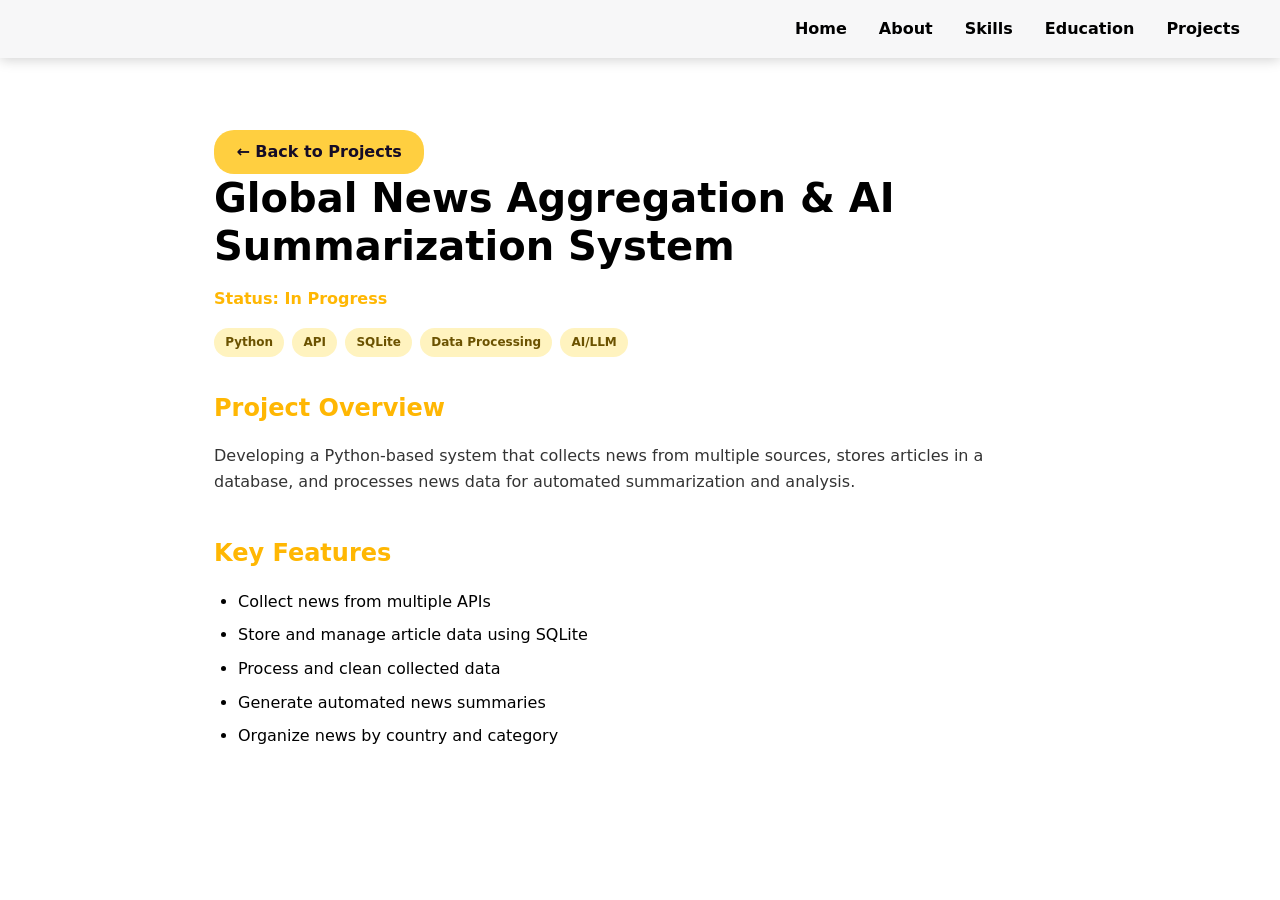
==== projects/project1.html @ da6eb221 "Initial commit: Portfolio website" ====
<!DOCTYPE html>
<html lang="en">
<head>
  <meta charset="UTF-8">
  <meta name="viewport" content="width=device-width, initial-scale=1.0">

  <link rel="stylesheet" href="../style.css">

  <title>Global News Aggregation & AI Summarization System | Nuttaporn Robkob</title>
</head>

<body>

  <header>
    <nav>
      <ul>
        <li><a href="../index.html#home">Home</a></li>
        <li><a href="../index.html#about">About</a></li>
        <li><a href="../index.html#skills">Skills</a></li>
        <li><a href="../index.html#education">Education</a></li>
        <li><a href="../index.html#project">Projects</a></li>
      </ul>
    </nav>
  </header>

  <main class="project-page">

    <a href="../index.html#project" class="btn-view">
      ← Back to Projects
    </a>

    <h1>Global News Aggregation & AI Summarization System</h1>

      <p class="project-status">Status: In Progress</p>

    <ul class="tech-tags">
        <li>Python</li>
        <li>API</li>
        <li>SQLite</li>
        <li>Data Processing</li>
        <li>AI/LLM</li>
    </ul>

    <section>
      <h2>Project Overview</h2>
      <p>
        Developing a Python-based system that collects news from multiple sources, stores articles in a database, and processes news data for automated summarization and analysis.
      </p>
    </section>

    <section>
      <h2>Key Features</h2>
      <ul>
          <li>Collect news from multiple APIs</li>
          <li>Store and manage article data using SQLite</li>
          <li>Process and clean collected data</li>
          <li>Generate automated news summaries</li>
          <li>Organize news by country and category</li>
      </ul>
    </section>

  </main>

</body>
</html>
---- style.css ----
/* ==========================================================
   1. RESET
   ========================================================== */
* {
  box-sizing: border-box;
  margin: 0;
  padding: 0;
}

body {
  font-family: 'Segoe UI', system-ui, sans-serif;
  background-color: #ffffff;
  color: #000000;
  line-height: 1.6;
}


/* ==========================================================
   2. HEADER + NAVBAR
   ========================================================== */
header {
  position: sticky;
  top: 0;
  background-color: #f7f7f8;
  padding: 1rem 2.5rem;
  z-index: 100;
  box-shadow: 0 2px 12px rgba(0, 0, 0, 0.18);
}

nav ul {
  list-style: none;
  display: flex;
  gap: 2rem;
  justify-content: flex-end;
}

nav a {
  color: #000000;
  text-decoration: none;
  font-weight: 600;
  padding: 0.25rem 0;
  transition: color 0.2s ease;
}

nav a.active {
  color: #ffb703;
}

nav a:hover {
  color: #ffcf40;
}


/* ==========================================================
   3. HERO
   ========================================================== */
.hero {
  display: flex;
  align-items: center;
  justify-content: space-between;
  gap: 2.5rem;
  min-height: 80vh;
  padding: 3rem 2.5rem;
  flex-wrap: wrap;
}

.hero-text {
  flex: 1 1 400px;
}

.hero-text h1 {
  font-size: 3rem;
  line-height: 1.2;
  margin-bottom: 1rem;
}

.hero-text .highlight {
  color: #ffcf40;
}

.hero-tagline {
  font-size: 1.25rem;
  margin-bottom: 1.5rem;
  color: #555555;
}

#typing-text {
  border-right: 2px solid #000000;
  padding-right: 4px;
}

.btn-primary {
  display: inline-block;
  background-color: #ffcf40;
  color: #150c26;
  padding: 0.9rem 2rem;
  border-radius: 2rem;
  text-decoration: none;
  font-weight: 700;
  margin-bottom: 1.5rem;
  transition: transform 0.15s ease, box-shadow 0.15s ease;
}

.btn-primary:hover {
  transform: translateY(-2px);
  box-shadow: 0 6px 16px rgba(255, 207, 64, 0.35);
}

.btn-primary:focus {
  outline: 2px solid #000000;
  outline-offset: 3px;
}

.social-icons {
  display: flex;
  gap: 0.75rem;
}

.social-icons a {
  width: 2.5rem;
  height: 2.5rem;
  background-color: rgba(0, 8, 255, 0.464);
  border-radius: 50%;
  display: flex;
  align-items: center;
  justify-content: center;
  color: #010002;
  text-decoration: none;
  transition: background-color 0.2s ease, transform 0.2s ease;
}

.social-icons a:hover {
  background-color: #ffcf40;
  color: #150c26;
  transform: translateY(-2px);
}

.hero-image {
  flex: 1 1 300px;
  display: flex;
  justify-content: center;
}

.avatar {
  width: 320px;
  height: 320px;
  border-radius: 50%;
  object-fit: cover;
  background-color: #ffcf40;
}


/* ==========================================================
   4. ABOUT
   ========================================================== */
.about-content {
  display: flex;
  flex-direction: row-reverse;
  align-items: center;
  justify-content: space-between;
  gap: 3rem;
}

.about-text {
  text-align: left;
  flex: 1;
}

.about-image {
  flex: 0 0 auto;
}

.Profile {
  width: 450px;
  height: 450px;
  border-radius: 5%;
  object-fit: cover;
}

#about p:first-of-type {
  font-size: 1.25rem;
  font-weight: 700;
  color: #000000;
}


/* ==========================================================
   5. MAIN + SECTION
   ========================================================== */
main {
  max-width: 1100px;
  margin: 0 auto;
  padding: 3rem 1.25rem;
}

section {
  margin-bottom: 5rem;
}

section h2 {
  font-size: 2rem;
  margin-bottom: 2rem;
  text-align: center;
}

section p {
  margin-bottom: 0.75rem;
  color: #000000;
}


/* ==========================================================
   6. SKILLS
   ========================================================== */
.skill-group {
  margin-bottom: 2.5rem;
}

.skill-group h3 {
  font-size: 1.3rem;
  margin-bottom: 1rem;
  color: #ffb703;
  text-align: left;
}

.skill-group ul {
  list-style: none;
  display: grid;
  grid-template-columns: repeat(auto-fit, minmax(180px, 1fr));
  gap: 1rem;
}

.skill-group li {
  background-color: #f7f7f8;
  border: 1px solid #e5e5e5;
  border-radius: 12px;
  padding: 1rem;
  text-align: center;
  font-weight: 600;
  color: #222222;
  transition:
    transform 0.25s ease,
    box-shadow 0.25s ease,
    border-color 0.25s ease;
}

.skill-group li:hover {
  transform: translateY(-5px);
  border-color: #ffcf40;
  box-shadow: 0 8px 20px rgba(0, 0, 0, 0.12);
}


/* ==========================================================
   7. EDUCATION
   ========================================================== */
#education {
  display: block;
}

#education .edu-content {
  display: flex;
  flex-direction: row-reverse;
  align-items: center;
  justify-content: space-between;
  gap: 2rem;
}

#education .edu-text {
  flex: 1 1 350px;
}

#education h3 {
  font-size: 1.25rem;
  margin-bottom: 0.5rem;
  color: #ffcf40;
}

#education img {
  width: 380px;
  height: 300px;
  border-radius: 0.75rem;
  object-fit: cover;
}

/* ==========================================================
   8. PROJECTS
   ========================================================== */
#project {
  display: grid;
  grid-template-columns: repeat(2, 1fr);
  gap: 2rem;
}

#project > h2 {
  grid-column: 1 / -1;
}

.project-card {
  position: relative;
  background-color: #bef1e8;
  border: 1px solid #e5e5e5;
  border-radius: 16px;
  padding: 1.25rem;
  box-shadow: 0 4px 15px rgba(0, 0, 0, 0.08);
  transition:
    transform 0.25s ease,
    box-shadow 0.25s ease,
    border-color 0.25s ease;
}

.project-card img {
    width: 100%;
    height: 200px;
    object-fit: cover;
    display: block;
    border-radius: 10px;
}

.project-card:hover {
  transform: translateY(-8px);
  border-color: #ffcf40;
  box-shadow: 0 12px 30px rgba(0, 0, 0, 0.15);
}

.project-thumb-placeholder {
  height: 200px;
  background-color: #f5f5f5;
  border-radius: 12px;
  display: flex;
  align-items: center;
  justify-content: center;
  color: #888888;
  font-size: 0.9rem;
  overflow: hidden;
}

.project-card h3 {
  font-size: 1.15rem;
  margin: 1rem 0 0.6rem;
  color: #111111;
}

.project-summary {
  font-size: 0.9rem;
  color: #666666;
  line-height: 1.6;
  margin-bottom: 1rem;
}

.tech-tags {
  list-style: none;
  display: flex;
  flex-wrap: wrap;
  gap: 0.5rem;
  margin: 0.75rem 0 1rem;
}

.tech-tags li {
  background-color: #fff3bf;
  color: #6b5200;
  padding: 0.3rem 0.7rem;
  border-radius: 20px;
  font-size: 0.75rem;
  font-weight: 600;
}

.project-actions {
  margin-top: 1rem;
}

.btn-view {
  display: inline-block;
  background-color: #ffcf40;
  color: #150c26;
  border: none;
  padding: 0.6rem 1.4rem;
  border-radius: 20px;
  font-weight: 700;
  cursor: pointer;
  text-decoration: none;
  transition:
    transform 0.2s ease,
    background-color 0.2s ease,
    box-shadow 0.2s ease;
}

.btn-view:hover {
  background-color: #ffb703;
  transform: translateY(-2px);
  box-shadow: 0 5px 12px rgba(0, 0, 0, 0.12);
}


/* ==========================================================
   9. PROJECT DETAIL PAGES
   ใช้ร่วมกันกับ project1.html - project6.html
   ========================================================== */
.project-page {
  max-width: 900px;
  margin: 0 auto;
  padding: 4rem 1.5rem;
}

.project-page h1 {
  font-size: 2.5rem;
  line-height: 1.2;
  margin-bottom: 1rem;
}

.project-page .project-status {
  color: #ffb703;
  font-weight: 700;
  margin-bottom: 1rem;
}

.project-page .tech-tags {
  margin-bottom: 2rem;
}

.project-page section {
  margin-bottom: 2.5rem;
}

.project-page section h2 {
  text-align: left;
  color: #ffb703;
  margin-bottom: 1rem;
  font-size: 1.5rem;
}

.project-page section p {
  color: #333333;
}

.project-page ul:not(.tech-tags) {
  padding-left: 1.5rem;
}

.project-page ul:not(.tech-tags) li {
  margin-bottom: 0.5rem;
}

.project-page .btn-view {
  margin-top: 0.5rem;
}


/* ==========================================================
   10. RESPONSIVE
   ========================================================== */
@media (max-width: 768px) {

  header {
    padding: 1rem;
  }

  nav ul {
    gap: 1rem;
    justify-content: center;
    flex-wrap: wrap;
  }

  .hero {
    padding: 2rem 1.25rem;
    text-align: center;
  }

  .hero-text h1 {
    font-size: 2.3rem;
  }

  .social-icons {
    justify-content: center;
  }

  .avatar {
    width: 250px;
    height: 250px;
  }

  .about-content {
    flex-direction: column;
    text-align: center;
  }

  .Profile {
    width: 250px;
    height: 250px;
  }

  #education {
    text-align: center;
    justify-content: center;
  }

  #education img {
    width: min(100%, 380px);
    height: auto;
  }

  #project {
    grid-template-columns: 1fr;
  }

  #project > h2 {
    grid-column: auto;
  }

  .project-page h1 {
    font-size: 2rem;
  }
}
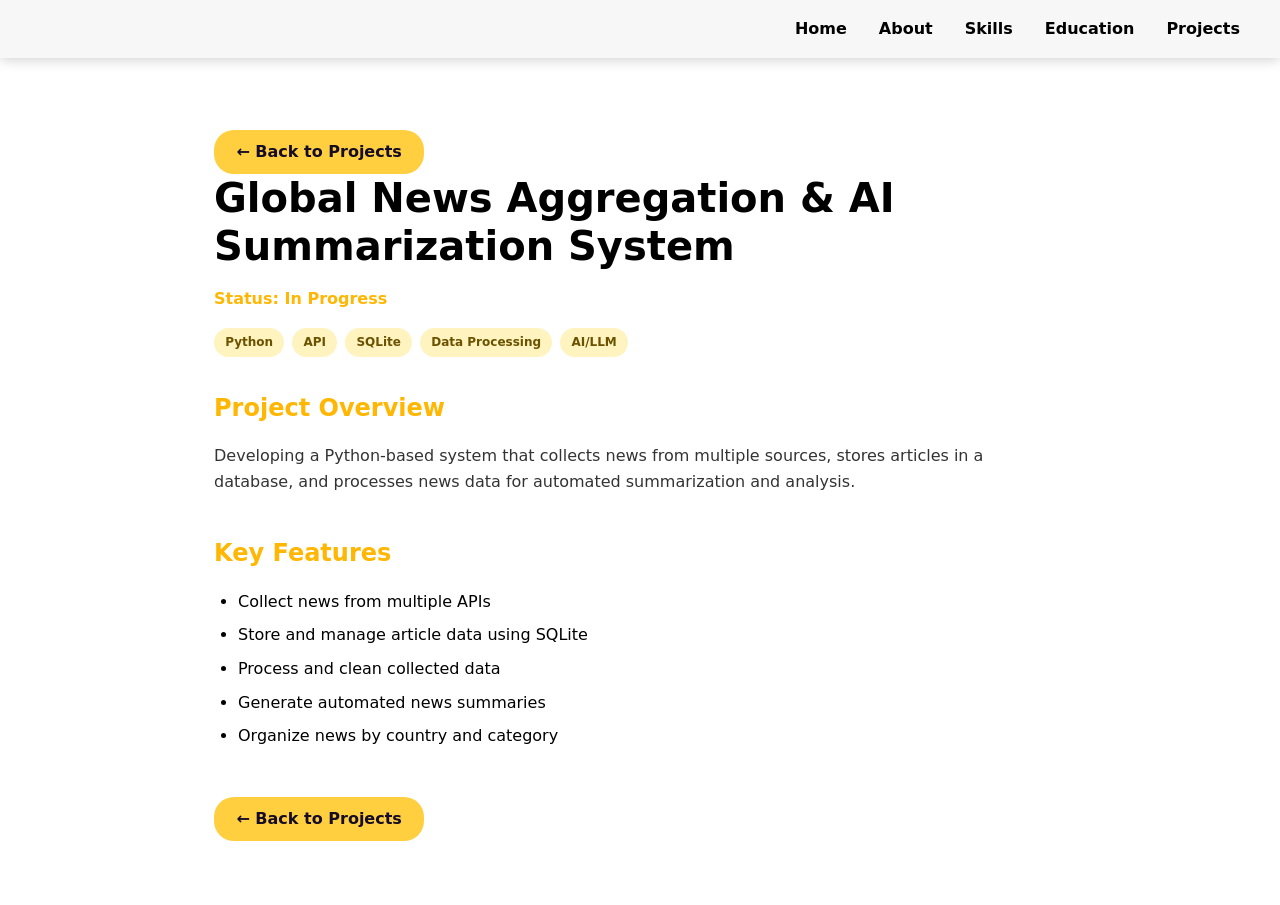
==== commit 1906537d: "updates Project & style" ====
--- a/projects/project1.html
+++ b/projects/project1.html
@@ -59,6 +59,10 @@
       </ul>
     </section>
 
+    <a href="../index.html#project" class="btn-view">
+      ← Back to Projects
+    </a>
+
   </main>
 
 </body>
--- a/style.css
+++ b/style.css
@@ -162,7 +162,6 @@
 }
 
 .about-text {
-  text-align: left;
   flex: 1;
 }
 
@@ -255,15 +254,10 @@
    7. EDUCATION
    ========================================================== */
 #education {
-  display: block;
-}
-
-#education .edu-content {
-  display: flex;
-  flex-direction: row-reverse;
+  display: flex;
   align-items: center;
-  justify-content: space-between;
   gap: 2rem;
+  flex-wrap: wrap;
 }
 
 #education .edu-text {
@@ -277,11 +271,10 @@
 }
 
 #education img {
-  width: 380px;
-  height: 300px;
   border-radius: 0.75rem;
-  object-fit: cover;
-}
+  flex: 0 1 380px;
+}
+
 
 /* ==========================================================
    8. PROJECTS
@@ -298,7 +291,7 @@
 
 .project-card {
   position: relative;
-  background-color: #bef1e8;
+  background-color: #ffffff;
   border: 1px solid #e5e5e5;
   border-radius: 16px;
   padding: 1.25rem;
@@ -307,14 +300,6 @@
     transform 0.25s ease,
     box-shadow 0.25s ease,
     border-color 0.25s ease;
-}
-
-.project-card img {
-    width: 100%;
-    height: 200px;
-    object-fit: cover;
-    display: block;
-    border-radius: 10px;
 }
 
 .project-card:hover {
@@ -511,3 +496,29 @@
     font-size: 2rem;
   }
 }
+
+/* ===== Case Study Pages ===== */
+.case-study { max-width: 1100px; margin: 0 auto; padding: 7rem 1.5rem 4rem; }
+.case-hero { background: linear-gradient(135deg, rgba(255,207,64,.18), rgba(255,255,255,.9)); border: 1px solid rgba(0,0,0,.08); border-radius: 24px; padding: 2.5rem; box-shadow: 0 18px 45px rgba(0,0,0,.08); }
+.case-eyebrow { color:#8a6b00; font-weight:700; letter-spacing:.12em; text-transform:uppercase; font-size:.8rem; }
+.case-hero h1 { font-size:clamp(2rem,5vw,3.6rem); line-height:1.08; margin:.6rem 0 1rem; }
+.case-lead { max-width:850px; font-size:1.08rem; line-height:1.8; color:#444; }
+.case-tags { display:flex; flex-wrap:wrap; gap:.6rem; list-style:none; padding:0; margin:1.5rem 0 0; }
+.case-tags li { padding:.45rem .75rem; border-radius:999px; background:#111; color:#fff; font-size:.82rem; }
+.case-section { margin-top:2rem; background:rgba(255,255,255,.88); border:1px solid rgba(0,0,0,.08); border-radius:20px; padding:2rem; box-shadow:0 10px 30px rgba(0,0,0,.05); }
+.case-section h2 { margin-top:0; font-size:1.55rem; }
+.case-section p, .case-section li { line-height:1.8; color:#444; }
+.case-grid { display:grid; grid-template-columns:repeat(2,minmax(0,1fr)); gap:1rem; }
+.case-card { padding:1.2rem; border:1px solid rgba(0,0,0,.08); border-radius:16px; background:#fafafa; }
+.case-card strong { display:block; margin-bottom:.35rem; }
+.architecture { display:grid; grid-template-columns:repeat(3,1fr); gap:.8rem; align-items:stretch; }
+.arch-node { border:1px solid rgba(0,0,0,.1); border-radius:16px; padding:1.1rem; text-align:center; background:#fff; }
+.arch-node b { display:block; margin-bottom:.35rem; }
+.case-cta { display:flex; flex-wrap:wrap; gap:.8rem; margin-top:1.5rem; }
+.case-back { display:inline-block; margin-top:1.5rem; color:#111; font-weight:700; text-decoration:none; }
+.case-back:hover { text-decoration:underline; }
+@media (max-width:768px) {
+  .case-study { padding:6rem 1rem 3rem; }
+  .case-hero, .case-section { padding:1.35rem; border-radius:18px; }
+  .case-grid, .architecture { grid-template-columns:1fr; }
+}
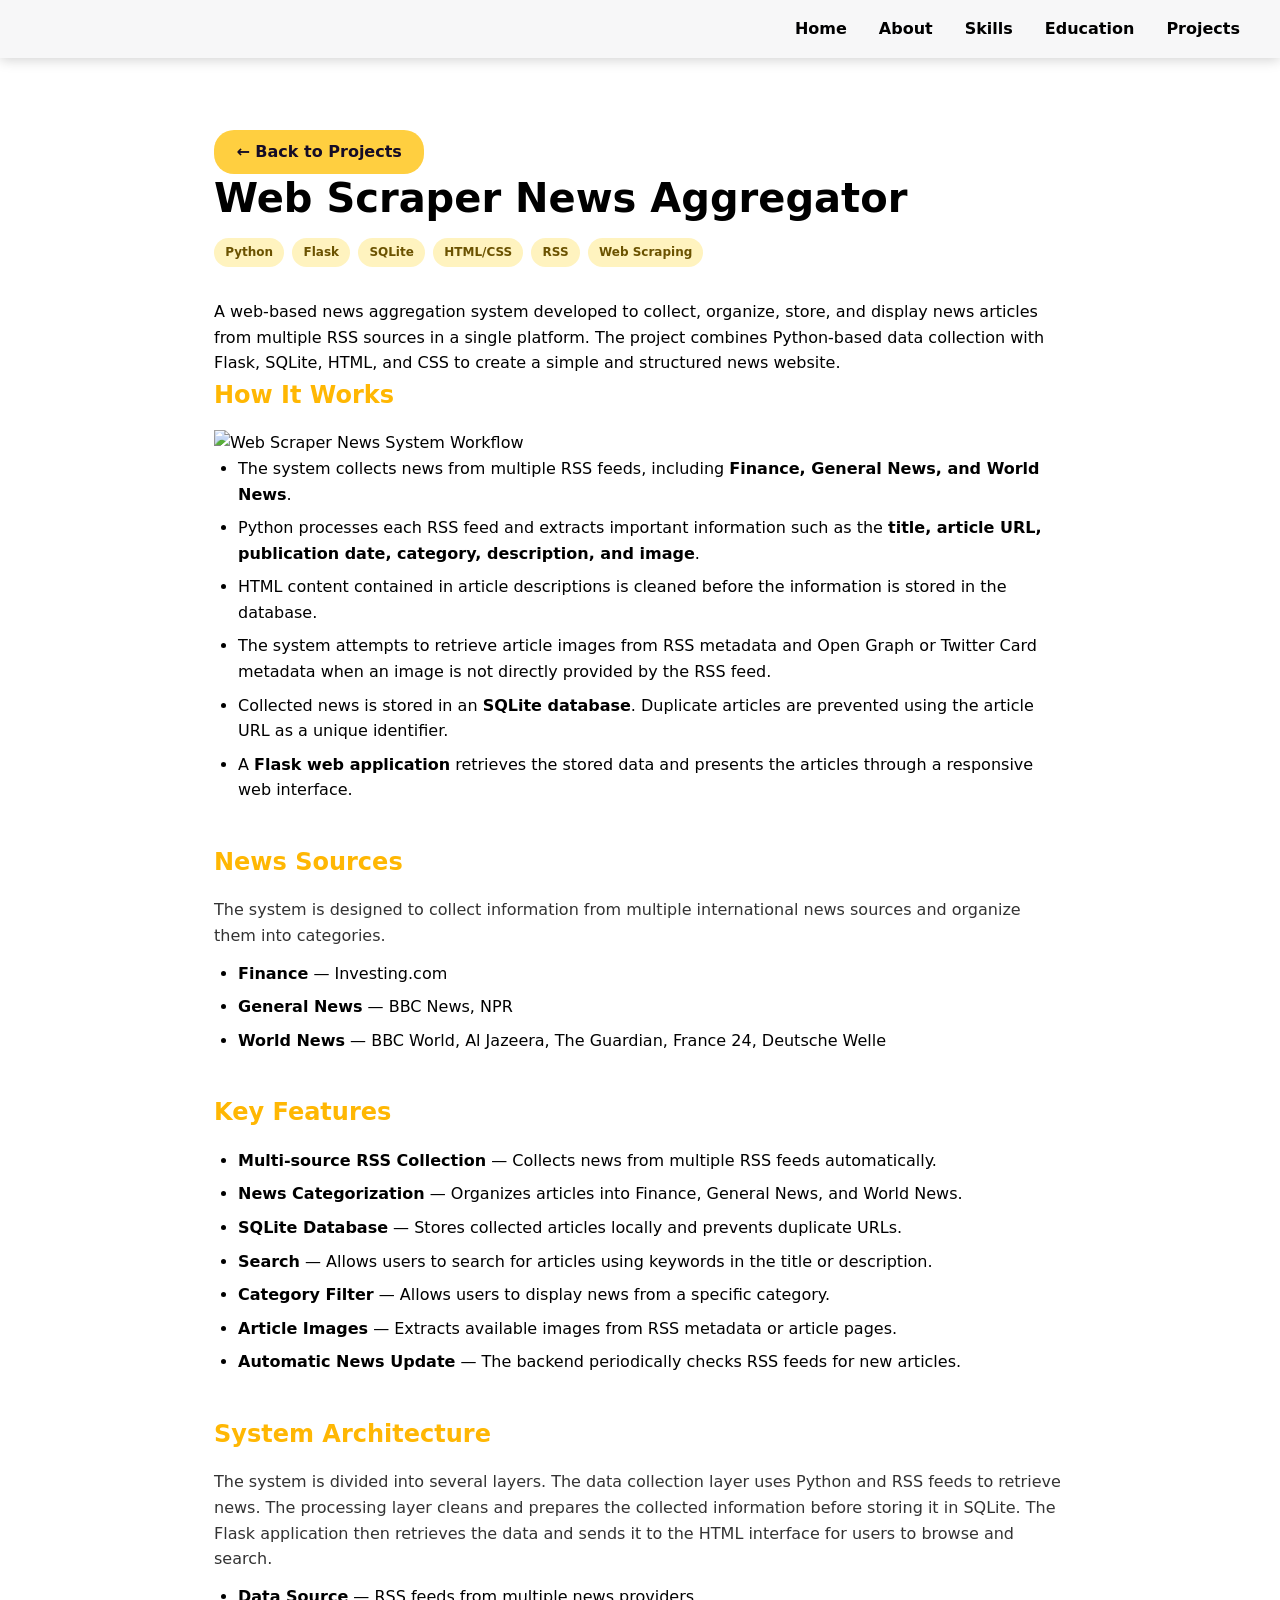
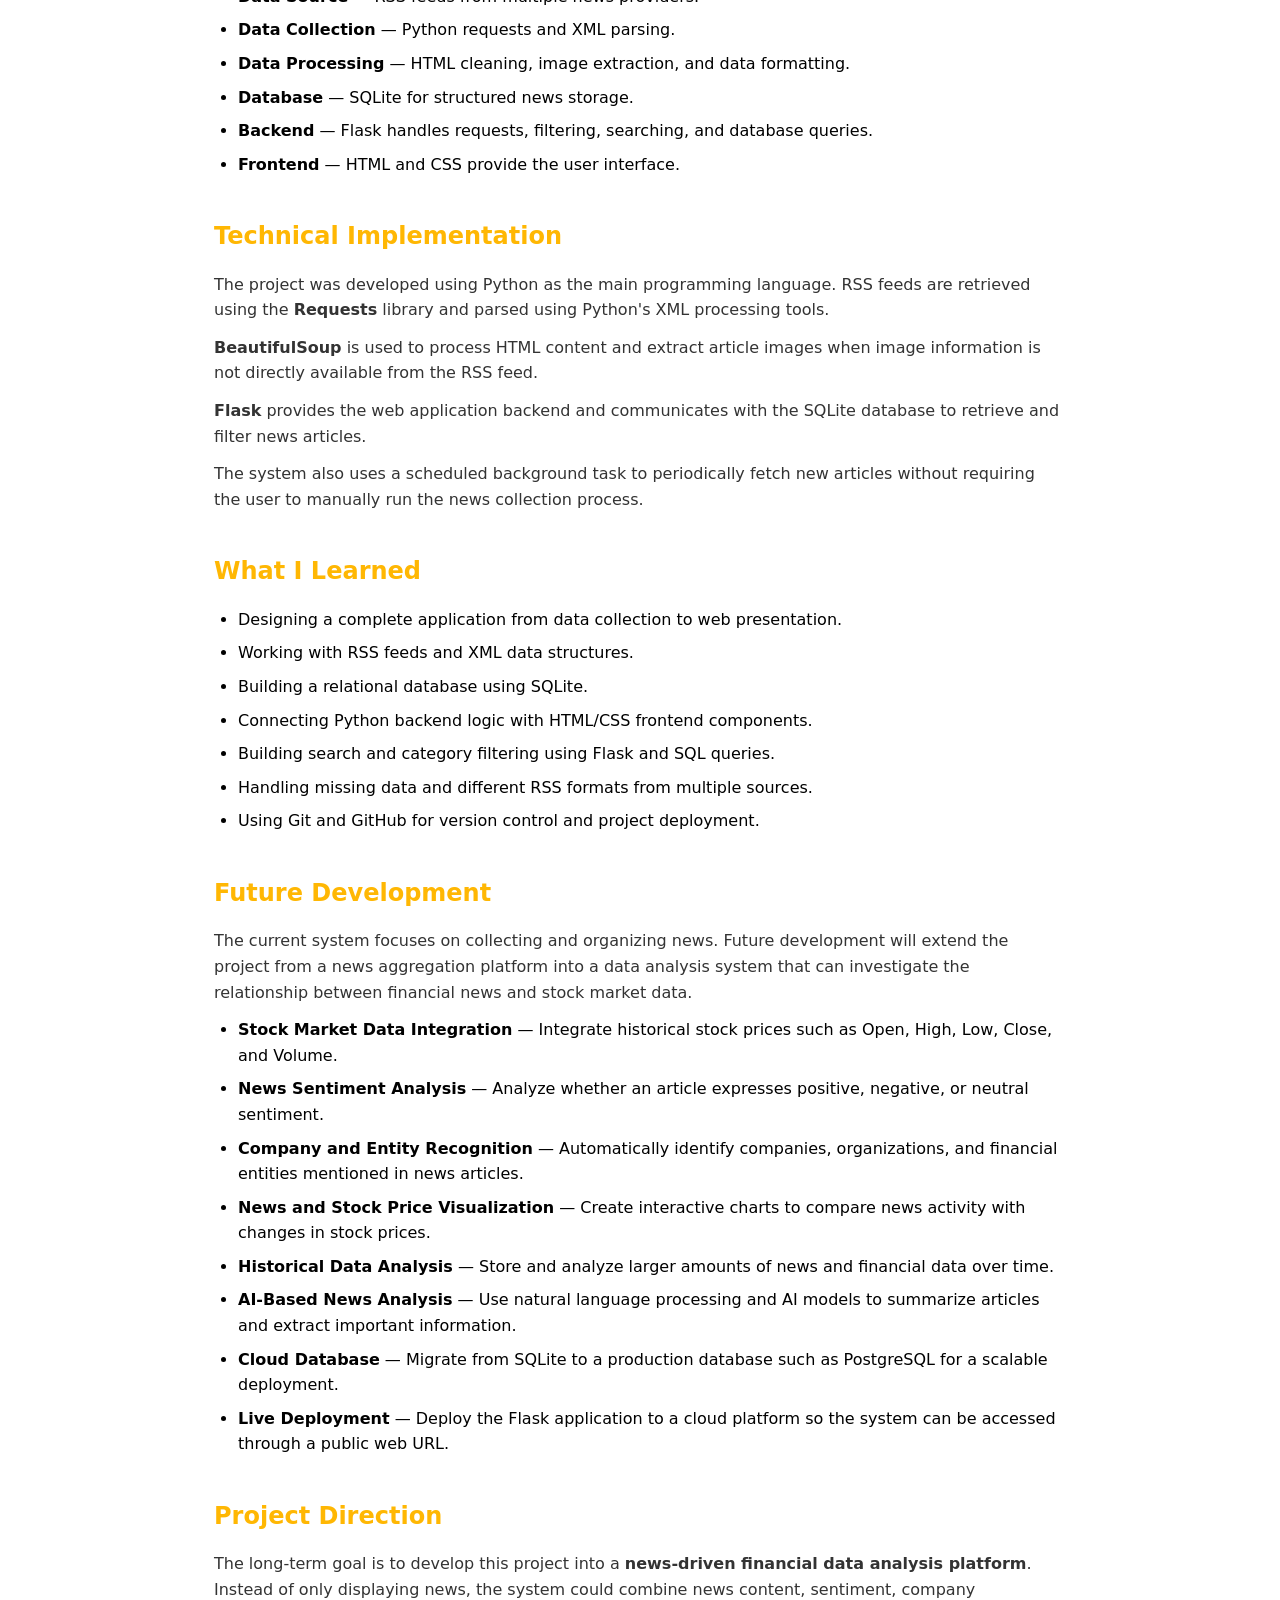
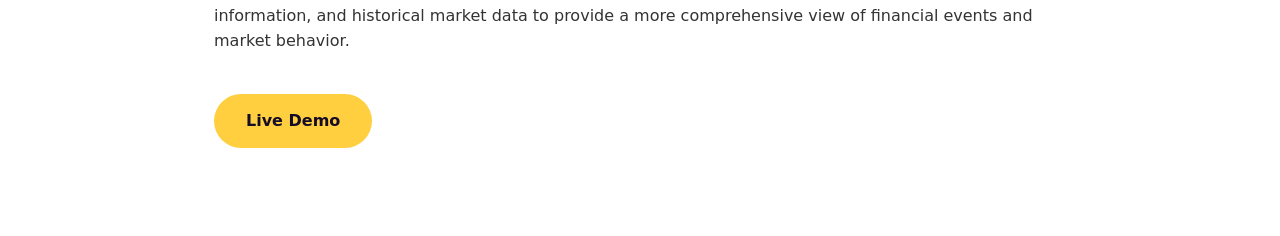
==== commit d4853dde: "Update portfolio projects and assets" ====
--- a/projects/project1.html
+++ b/projects/project1.html
@@ -1,12 +1,13 @@
 <!DOCTYPE html>
 <html lang="en">
+
 <head>
   <meta charset="UTF-8">
   <meta name="viewport" content="width=device-width, initial-scale=1.0">
 
   <link rel="stylesheet" href="../style.css">
 
-  <title>Global News Aggregation & AI Summarization System | Nuttaporn Robkob</title>
+  <title>Web Scraper News Aggregator | Nuttaporn Robkob</title>
 </head>
 
 <body>
@@ -23,47 +24,277 @@
     </nav>
   </header>
 
+
   <main class="project-page">
 
     <a href="../index.html#project" class="btn-view">
       ← Back to Projects
     </a>
 
-    <h1>Global News Aggregation & AI Summarization System</h1>
-
-      <p class="project-status">Status: In Progress</p>
+
+    <h1>Web Scraper News Aggregator</h1>
 
     <ul class="tech-tags">
-        <li>Python</li>
-        <li>API</li>
-        <li>SQLite</li>
-        <li>Data Processing</li>
-        <li>AI/LLM</li>
+      <li>Python</li>
+      <li>Flask</li>
+      <li>SQLite</li>
+      <li>HTML/CSS</li>
+      <li>RSS</li>
+      <li>Web Scraping</li>
     </ul>
 
-    <section>
-      <h2>Project Overview</h2>
-      <p>
-        Developing a Python-based system that collects news from multiple sources, stores articles in a database, and processes news data for automated summarization and analysis.
-      </p>
+    <p>
+      A web-based news aggregation system developed to collect, organize, 
+      store, and display news articles from multiple RSS sources in a single 
+      platform. The project combines Python-based data collection with Flask, 
+      SQLite, HTML, and CSS to create a simple and structured news website.
+    </p>
+    <section>
+      <h2>How It Works</h2>
+      <img src="NewsSystem.png"
+           alt="Web Scraper News System Workflow">
+      <ul>
+        <li>
+          The system collects news from multiple RSS feeds, including
+          <strong>Finance, General News, and World News</strong>.
+        </li>
+        <li>
+          Python processes each RSS feed and extracts important information
+          such as the <strong>title, article URL, publication date,
+          category, description, and image</strong>.
+        </li>
+        <li>
+          HTML content contained in article descriptions is cleaned before
+          the information is stored in the database.
+        </li>
+        <li>
+          The system attempts to retrieve article images from RSS metadata
+          and Open Graph or Twitter Card metadata when an image is not
+          directly provided by the RSS feed.
+        </li>
+        <li>
+          Collected news is stored in an
+          <strong>SQLite database</strong>. Duplicate articles are prevented
+          using the article URL as a unique identifier.
+        </li>
+        <li>
+          A <strong>Flask web application</strong> retrieves the stored data
+          and presents the articles through a responsive web interface.
+        </li>
+      </ul>
+    </section>
+
+    <section>
+      <h2>News Sources</h2>
+      <p>
+        The system is designed to collect information from multiple
+        international news sources and organize them into categories.
+      </p>
+      <ul>
+        <li>
+          <strong>Finance</strong> — Investing.com
+        </li>
+        <li>
+          <strong>General News</strong> — BBC News, NPR
+        </li>
+        <li>
+          <strong>World News</strong> — BBC World, Al Jazeera,
+          The Guardian, France 24, Deutsche Welle
+        </li>
+      </ul>
     </section>
 
     <section>
       <h2>Key Features</h2>
       <ul>
-          <li>Collect news from multiple APIs</li>
-          <li>Store and manage article data using SQLite</li>
-          <li>Process and clean collected data</li>
-          <li>Generate automated news summaries</li>
-          <li>Organize news by country and category</li>
-      </ul>
-    </section>
-
-    <a href="../index.html#project" class="btn-view">
-      ← Back to Projects
+        <li>
+          <strong>Multi-source RSS Collection</strong> —
+          Collects news from multiple RSS feeds automatically.
+        </li>
+        <li>
+          <strong>News Categorization</strong> —
+          Organizes articles into Finance, General News, and World News.
+        </li>
+        <li>
+          <strong>SQLite Database</strong> —
+          Stores collected articles locally and prevents duplicate URLs.
+        </li>
+        <li>
+          <strong>Search</strong> —
+          Allows users to search for articles using keywords in
+          the title or description.
+        </li>
+        <li>
+          <strong>Category Filter</strong> —
+          Allows users to display news from a specific category.
+        </li>
+        <li>
+          <strong>Article Images</strong> —
+          Extracts available images from RSS metadata or article pages.
+        </li>
+        <li>
+          <strong>Automatic News Update</strong> —
+          The backend periodically checks RSS feeds for new articles.
+        </li>
+      </ul>
+    </section>
+
+    <section>
+      <h2>System Architecture</h2>
+      <p>
+        The system is divided into several layers. The data collection layer
+        uses Python and RSS feeds to retrieve news. The processing layer
+        cleans and prepares the collected information before storing it in
+        SQLite. The Flask application then retrieves the data and sends it
+        to the HTML interface for users to browse and search.
+      </p>
+      <ul>
+        <li>
+          <strong>Data Source</strong> — RSS feeds from multiple news providers.
+        </li>
+        <li>
+          <strong>Data Collection</strong> — Python requests and XML parsing.
+        </li>
+        <li>
+          <strong>Data Processing</strong> — HTML cleaning, image extraction,
+          and data formatting.
+        </li>
+        <li>
+          <strong>Database</strong> — SQLite for structured news storage.
+        </li>
+        <li>
+          <strong>Backend</strong> — Flask handles requests, filtering,
+          searching, and database queries.
+        </li>
+        <li>
+          <strong>Frontend</strong> — HTML and CSS provide the user interface.
+        </li>
+      </ul>
+    </section>
+
+    <section>
+      <h2>Technical Implementation</h2>
+      <p>
+        The project was developed using Python as the main programming
+        language. RSS feeds are retrieved using the
+        <strong>Requests</strong> library and parsed using Python's XML
+        processing tools.
+      </p>
+      <p>
+        <strong>BeautifulSoup</strong> is used to process HTML content and
+        extract article images when image information is not directly
+        available from the RSS feed.
+      </p>
+      <p>
+        <strong>Flask</strong> provides the web application backend and
+        communicates with the SQLite database to retrieve and filter news
+        articles.
+      </p>
+      <p>
+        The system also uses a scheduled background task to periodically
+        fetch new articles without requiring the user to manually run the
+        news collection process.
+      </p>
+    </section>
+
+    <section>
+      <h2>What I Learned</h2>
+      <ul>
+        <li>
+          Designing a complete application from data collection
+          to web presentation.
+        </li>
+        <li>
+          Working with RSS feeds and XML data structures.
+        </li>
+        <li>
+          Building a relational database using SQLite.
+        </li>
+        <li>
+          Connecting Python backend logic with HTML/CSS frontend components.
+        </li>
+        <li>
+          Building search and category filtering using Flask and SQL queries.
+        </li>
+        <li>
+          Handling missing data and different RSS formats from multiple
+          sources.
+        </li>
+        <li>
+          Using Git and GitHub for version control and project deployment.
+        </li>
+      </ul>
+    </section>
+
+    <section>
+      <h2>Future Development</h2>
+      <p>
+        The current system focuses on collecting and organizing news.
+        Future development will extend the project from a news aggregation
+        platform into a data analysis system that can investigate the
+        relationship between financial news and stock market data.
+      </p>
+      <ul>
+        <li>
+          <strong>Stock Market Data Integration</strong> —
+          Integrate historical stock prices such as Open, High, Low,
+          Close, and Volume.
+        </li>
+        <li>
+          <strong>News Sentiment Analysis</strong> —
+          Analyze whether an article expresses positive, negative,
+          or neutral sentiment.
+        </li>
+        <li>
+          <strong>Company and Entity Recognition</strong> —
+          Automatically identify companies, organizations, and financial
+          entities mentioned in news articles.
+        </li>
+        <li>
+          <strong>News and Stock Price Visualization</strong> —
+          Create interactive charts to compare news activity with
+          changes in stock prices.
+        </li>
+        <li>
+          <strong>Historical Data Analysis</strong> —
+          Store and analyze larger amounts of news and financial data
+          over time.
+        </li>
+        <li>
+          <strong>AI-Based News Analysis</strong> —
+          Use natural language processing and AI models to summarize
+          articles and extract important information.
+        </li>
+        <li>
+          <strong>Cloud Database</strong> —
+          Migrate from SQLite to a production database such as
+          PostgreSQL for a scalable deployment.
+        </li>
+        <li>
+          <strong>Live Deployment</strong> —
+          Deploy the Flask application to a cloud platform so the
+          system can be accessed through a public web URL.
+        </li>
+      </ul>
+    </section>
+
+    <section>
+      <h2>Project Direction</h2>
+      <p>
+        The long-term goal is to develop this project into a
+        <strong>news-driven financial data analysis platform</strong>.
+        Instead of only displaying news, the system could combine
+        news content, sentiment, company information, and historical
+        market data to provide a more comprehensive view of financial
+        events and market behavior.
+      </p>
+    </section>
+    <a href="https://web-scraper-news.onrender.com"
+       class="btn-primary"
+       target="_blank"
+       rel="noopener noreferrer">
+      Live Demo
     </a>
-
   </main>
-
 </body>
-</html>
+</html>
--- a/style.css
+++ b/style.css
@@ -254,15 +254,13 @@
    7. EDUCATION
    ========================================================== */
 #education {
-  display: flex;
-  align-items: center;
-  gap: 2rem;
-  flex-wrap: wrap;
+  display: block;
 }
 
 #education .edu-text {
   flex: 1 1 350px;
 }
+
 
 #education h3 {
   font-size: 1.25rem;
@@ -270,9 +268,19 @@
   color: #ffcf40;
 }
 
+#education .edu-content {
+  display: flex;
+  flex-direction: row-reverse;
+  align-items: center;
+  justify-content: space-between;
+  gap: 2rem;
+}
+
 #education img {
   border-radius: 0.75rem;
   flex: 0 1 380px;
+  width: 550px;
+  height: 350px;
 }
 
 
@@ -287,6 +295,13 @@
 
 #project > h2 {
   grid-column: 1 / -1;
+}
+
+.project-thumb-placeholder img {
+  width: 100%;
+  height: 100%;
+  object-fit: cover;
+  display: block;
 }
 
 .project-card {
@@ -498,27 +513,13 @@
 }
 
 /* ===== Case Study Pages ===== */
-.case-study { max-width: 1100px; margin: 0 auto; padding: 7rem 1.5rem 4rem; }
-.case-hero { background: linear-gradient(135deg, rgba(255,207,64,.18), rgba(255,255,255,.9)); border: 1px solid rgba(0,0,0,.08); border-radius: 24px; padding: 2.5rem; box-shadow: 0 18px 45px rgba(0,0,0,.08); }
-.case-eyebrow { color:#8a6b00; font-weight:700; letter-spacing:.12em; text-transform:uppercase; font-size:.8rem; }
-.case-hero h1 { font-size:clamp(2rem,5vw,3.6rem); line-height:1.08; margin:.6rem 0 1rem; }
-.case-lead { max-width:850px; font-size:1.08rem; line-height:1.8; color:#444; }
-.case-tags { display:flex; flex-wrap:wrap; gap:.6rem; list-style:none; padding:0; margin:1.5rem 0 0; }
-.case-tags li { padding:.45rem .75rem; border-radius:999px; background:#111; color:#fff; font-size:.82rem; }
-.case-section { margin-top:2rem; background:rgba(255,255,255,.88); border:1px solid rgba(0,0,0,.08); border-radius:20px; padding:2rem; box-shadow:0 10px 30px rgba(0,0,0,.05); }
-.case-section h2 { margin-top:0; font-size:1.55rem; }
-.case-section p, .case-section li { line-height:1.8; color:#444; }
-.case-grid { display:grid; grid-template-columns:repeat(2,minmax(0,1fr)); gap:1rem; }
-.case-card { padding:1.2rem; border:1px solid rgba(0,0,0,.08); border-radius:16px; background:#fafafa; }
-.case-card strong { display:block; margin-bottom:.35rem; }
-.architecture { display:grid; grid-template-columns:repeat(3,1fr); gap:.8rem; align-items:stretch; }
-.arch-node { border:1px solid rgba(0,0,0,.1); border-radius:16px; padding:1.1rem; text-align:center; background:#fff; }
-.arch-node b { display:block; margin-bottom:.35rem; }
-.case-cta { display:flex; flex-wrap:wrap; gap:.8rem; margin-top:1.5rem; }
-.case-back { display:inline-block; margin-top:1.5rem; color:#111; font-weight:700; text-decoration:none; }
-.case-back:hover { text-decoration:underline; }
-@media (max-width:768px) {
-  .case-study { padding:6rem 1rem 3rem; }
-  .case-hero, .case-section { padding:1.35rem; border-radius:18px; }
-  .case-grid, .architecture { grid-template-columns:1fr; }
-}
+.case-study {
+  max-width: 1000px;
+  margin: 0 auto;
+  padding: 5rem 1.2rem 2rem;
+}
+
+.case-section {
+  margin-top: 1.2rem;
+  padding: 1.4rem;
+}
